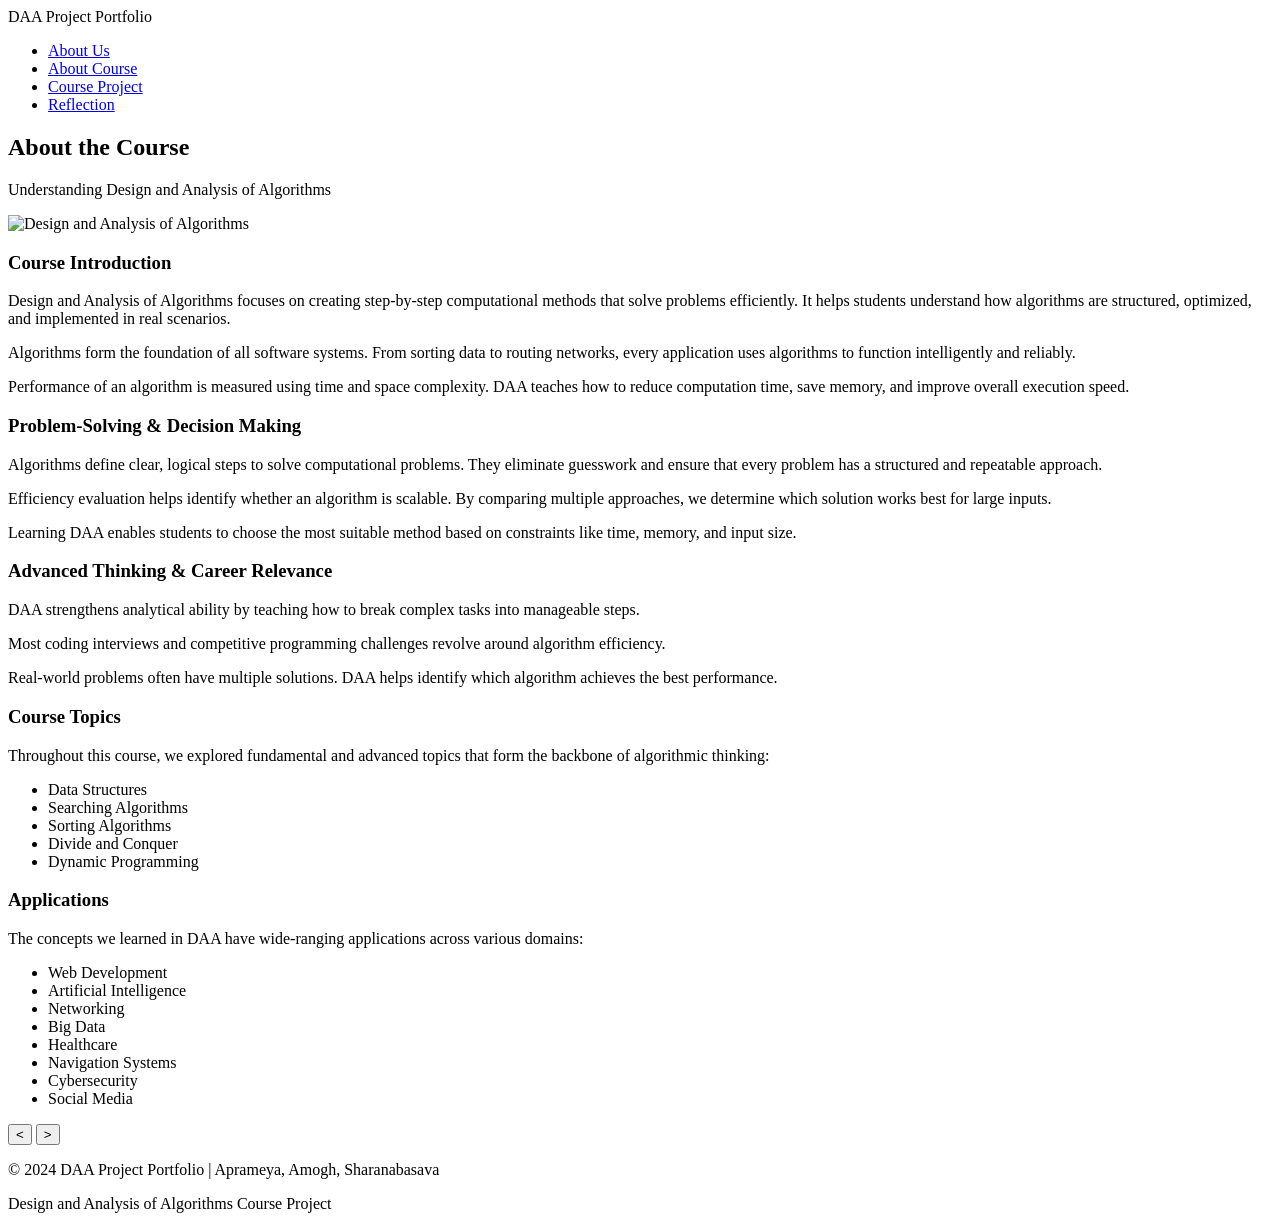
==== course.html @ 10bc1b1a "Add files via upload" ====
<!DOCTYPE html>
<html lang="en">
<head>
    <meta charset="UTF-8">
    <meta name="viewport" content="width=device-width, initial-scale=1.0">
    <title>About Course - DAA Project Portfolio</title>
    <link rel="stylesheet" href="css/style.css">
</head>
<body>
    <!-- Navigation -->
    <nav class="navbar">
        <div class="nav-container">
            <div class="nav-brand">DAA Project Portfolio</div>
            <ul class="nav-menu">
                <li><a href="index.html">About Us</a></li>
                <li><a href="course.html" class="active">About Course</a></li>
                <li><a href="project.html">Course Project</a></li>
                <li><a href="reflection.html">Reflection</a></li>
            </ul>
        </div>
    </nav>

    <!-- Hero Section -->
    <section class="hero hero-small">
        <div class="container">
            <h1 class="fade-in">About the Course</h1>
            <p class="subtitle fade-in">Understanding Design and Analysis of Algorithms</p>
        </div>
    </section>

    <!-- Course Content Section with Image and Slider -->
    <section class="course-content-section">
        <div class="container">
            <div class="course-layout">
                <!-- Left Side: Image -->
                <div class="course-image-container slide-up">
                    <img src="images/course.png" alt="Design and Analysis of Algorithms" class="course-image">
                </div>

                <!-- Right Side: Slider -->
                <div class="course-slider-container slide-up">
                    <div class="slider-wrapper">
                        <!-- Slide 1: Course Introduction -->
                        <div class="slide active">
                            <h3>Course Introduction</h3>
                            <p>Design and Analysis of Algorithms focuses on creating step-by-step computational methods that solve problems efficiently. It helps students understand how algorithms are structured, optimized, and implemented in real scenarios.</p>
                            <p>Algorithms form the foundation of all software systems. From sorting data to routing networks, every application uses algorithms to function intelligently and reliably.</p>
                            <p>Performance of an algorithm is measured using time and space complexity. DAA teaches how to reduce computation time, save memory, and improve overall execution speed.</p>
                        </div>

                        <!-- Slide 2: Problem-Solving & Decision Making -->
                        <div class="slide">
                            <h3>Problem-Solving & Decision Making</h3>
                            <p>Algorithms define clear, logical steps to solve computational problems. They eliminate guesswork and ensure that every problem has a structured and repeatable approach.</p>
                            <p>Efficiency evaluation helps identify whether an algorithm is scalable. By comparing multiple approaches, we determine which solution works best for large inputs.</p>
                            <p>Learning DAA enables students to choose the most suitable method based on constraints like time, memory, and input size.</p>
                        </div>

                        <!-- Slide 3: Advanced Thinking & Career Relevance -->
                        <div class="slide">
                            <h3>Advanced Thinking & Career Relevance</h3>
                            <p>DAA strengthens analytical ability by teaching how to break complex tasks into manageable steps.</p>
                            <p>Most coding interviews and competitive programming challenges revolve around algorithm efficiency.</p>
                            <p>Real-world problems often have multiple solutions. DAA helps identify which algorithm achieves the best performance.</p>
                        </div>

                        <!-- Slide 4: Course Topics -->
                        <div class="slide">
                            <h3>Course Topics</h3>
                            <p>Throughout this course, we explored fundamental and advanced topics that form the backbone of algorithmic thinking:</p>
                            <ul class="topic-list">
                                <li>Data Structures</li>
                                <li>Searching Algorithms</li>
                                <li>Sorting Algorithms</li>
                                <li>Divide and Conquer</li>
                                <li>Dynamic Programming</li>
                            </ul>
                        </div>

                        <!-- Slide 5: Applications -->
                        <div class="slide">
                            <h3>Applications</h3>
                            <p>The concepts we learned in DAA have wide-ranging applications across various domains:</p>
                            <ul class="topic-list">
                                <li>Web Development</li>
                                <li>Artificial Intelligence</li>
                                <li>Networking</li>
                                <li>Big Data</li>
                                <li>Healthcare</li>
                                <li>Navigation Systems</li>
                                <li>Cybersecurity</li>
                                <li>Social Media</li>
                            </ul>
                        </div>
                    </div>

                    <!-- Slider Navigation Dots -->
                    <div class="slider-dots">
                        <span class="dot active" data-slide="0"></span>
                        <span class="dot" data-slide="1"></span>
                        <span class="dot" data-slide="2"></span>
                        <span class="dot" data-slide="3"></span>
                        <span class="dot" data-slide="4"></span>
                    </div>

                    <!-- Slider Arrows -->
                    <button class="slider-arrow prev" aria-label="Previous slide">&lt;</button>
                    <button class="slider-arrow next" aria-label="Next slide">&gt;</button>
                </div>
            </div>
        </div>
    </section>

    <!-- Footer -->
    <footer class="footer">
        <div class="container">
            <p>&copy; 2024 DAA Project Portfolio | Aprameya, Amogh, Sharanabasava</p>
            <p>Design and Analysis of Algorithms Course Project</p>
        </div>
    </footer>

    <script src="js/scroll.js"></script>
    <script src="js/slider.js"></script>
</body>
</html>
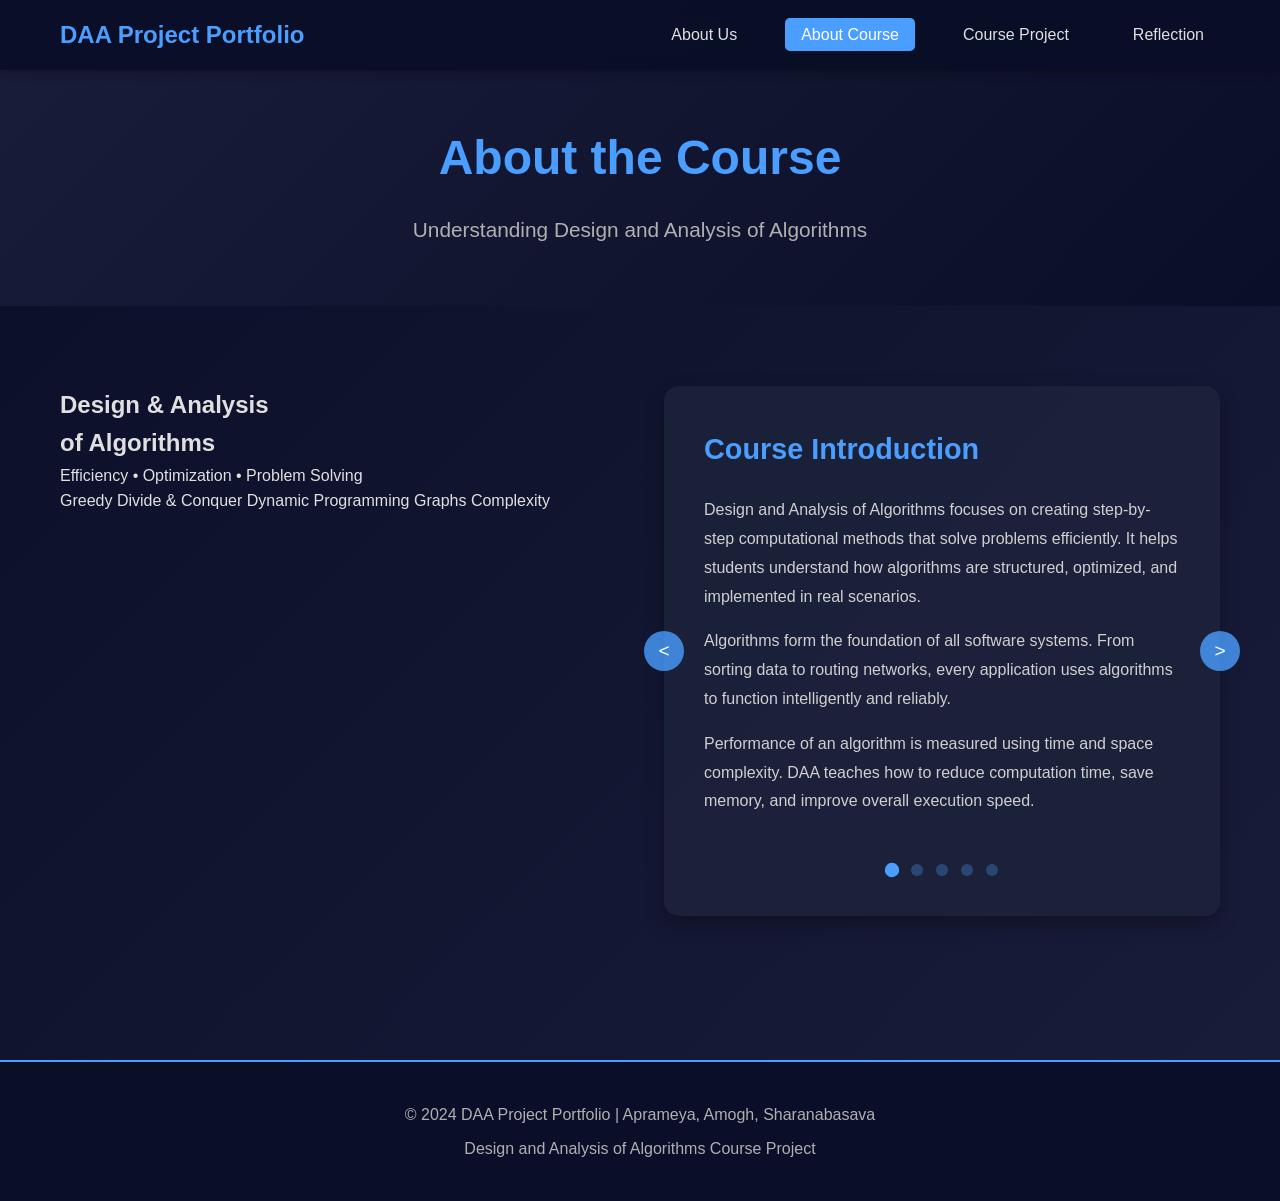
==== commit 7670c155: "Enhance course layout with visual elements Added course visual elements including title, description" ====
--- a/course.html
+++ b/course.html
@@ -34,8 +34,19 @@
             <div class="course-layout">
                 <!-- Left Side: Image -->
                 <div class="course-image-container slide-up">
-                    <img src="images/course.png" alt="Design and Analysis of Algorithms" class="course-image">
-                </div>
+    <div class="course-visual">
+        <h2>Design & Analysis<br>of Algorithms</h2>
+        <p>Efficiency • Optimization • Problem Solving</p>
+
+        <div class="algo-tags">
+            <span>Greedy</span>
+            <span>Divide & Conquer</span>
+            <span>Dynamic Programming</span>
+            <span>Graphs</span>
+            <span>Complexity</span>
+        </div>
+    </div>
+</div>
 
                 <!-- Right Side: Slider -->
                 <div class="course-slider-container slide-up">
@@ -122,4 +133,4 @@
     <script src="js/scroll.js"></script>
     <script src="js/slider.js"></script>
 </body>
-</html>+</html>
--- a/css/style.css
+++ b/css/style.css
@@ -0,0 +1,548 @@
+/* ===================================
+   GLOBAL STYLES
+   =================================== */
+* {
+    margin: 0;
+    padding: 0;
+    box-sizing: border-box;
+}
+
+body {
+    font-family: 'Segoe UI', Tahoma, Geneva, Verdana, sans-serif;
+    background: linear-gradient(135deg, #0a0e27 0%, #1a1d3a 100%);
+    color: #e0e0e0;
+    line-height: 1.6;
+    min-height: 100vh;
+}
+
+.container {
+    max-width: 1200px;
+    margin: 0 auto;
+    padding: 0 20px;
+}
+
+/* ===================================
+   NAVIGATION BAR
+   =================================== */
+.navbar {
+    background: rgba(10, 14, 39, 0.95);
+    backdrop-filter: blur(10px);
+    padding: 1rem 0;
+    position: fixed;
+    width: 100%;
+    top: 0;
+    z-index: 1000;
+    box-shadow: 0 2px 10px rgba(0, 0, 0, 0.3);
+}
+
+.nav-container {
+    max-width: 1200px;
+    margin: 0 auto;
+    padding: 0 20px;
+    display: flex;
+    justify-content: space-between;
+    align-items: center;
+}
+
+.nav-brand {
+    font-size: 1.5rem;
+    font-weight: bold;
+    color: #4a9eff;
+}
+
+.nav-menu {
+    display: flex;
+    list-style: none;
+    gap: 2rem;
+}
+
+.nav-menu a {
+    color: #e0e0e0;
+    text-decoration: none;
+    padding: 0.5rem 1rem;
+    border-radius: 5px;
+    transition: all 0.3s ease;
+}
+
+.nav-menu a:hover,
+.nav-menu a.active {
+    background: #4a9eff;
+    color: #fff;
+}
+
+/* ===================================
+   HERO SECTION
+   =================================== */
+.hero {
+    padding: 150px 0 100px;
+    text-align: center;
+    background: linear-gradient(135deg, #1a1d3a 0%, #0a0e27 100%);
+}
+
+.hero-small {
+    padding: 120px 0 60px;
+}
+
+.hero h1 {
+    font-size: 3rem;
+    margin-bottom: 1rem;
+    color: #4a9eff;
+}
+
+.subtitle {
+    font-size: 1.3rem;
+    color: #b0b0b0;
+}
+
+/* ===================================
+   ANIMATIONS
+   =================================== */
+.fade-in {
+    opacity: 0;
+    animation: fadeIn 1s ease forwards;
+}
+
+@keyframes fadeIn {
+    to {
+        opacity: 1;
+    }
+}
+
+.slide-up {
+    opacity: 0;
+    transform: translateY(30px);
+    transition: all 0.6s ease;
+}
+
+.slide-up.visible {
+    opacity: 1;
+    transform: translateY(0);
+}
+
+/* ===================================
+   SECTIONS
+   =================================== */
+.about-section,
+.timeline-section,
+.content-section,
+.course-content-section {
+    padding: 80px 0;
+}
+
+.section-title {
+    font-size: 2.5rem;
+    text-align: center;
+    margin-bottom: 3rem;
+    color: #4a9eff;
+}
+
+/* ===================================
+   TEAM GRID
+   =================================== */
+.team-grid {
+    display: grid;
+    grid-template-columns: repeat(auto-fit, minmax(300px, 1fr));
+    gap: 2rem;
+    margin-top: 2rem;
+}
+
+.team-card {
+    background: rgba(30, 35, 60, 0.8);
+    padding: 2rem;
+    border-radius: 15px;
+    text-align: center;
+    box-shadow: 0 8px 20px rgba(0, 0, 0, 0.3);
+    transition: all 0.3s ease;
+}
+
+.team-card:hover {
+    transform: translateY(-10px);
+    box-shadow: 0 12px 30px rgba(74, 158, 255, 0.3);
+}
+
+.team-card h3 {
+    font-size: 1.8rem;
+    color: #4a9eff;
+    margin-bottom: 0.5rem;
+}
+
+.team-card p {
+    color: #b0b0b0;
+    margin-bottom: 1rem;
+}
+
+.team-description {
+    font-size: 0.95rem;
+    line-height: 1.6;
+}
+
+/* ===================================
+   TIMELINE
+   =================================== */
+.timeline {
+    position: relative;
+    max-width: 1000px;
+    margin: 0 auto;
+    padding: 2rem 0;
+}
+
+.timeline::before {
+    content: '';
+    position: absolute;
+    width: 2px;
+    background: #4a9eff;
+    top: 0;
+    bottom: 0;
+    left: 50%;
+    transform: translateX(-50%);
+}
+
+.timeline-item {
+    position: relative;
+    width: 50%;
+    padding: 20px 40px;
+    margin-bottom: 50px;
+}
+
+.timeline-item.left {
+    left: 0;
+    text-align: right;
+}
+
+.timeline-item.right {
+    left: 50%;
+    text-align: left;
+}
+
+.timeline-item::before {
+    content: '';
+    position: absolute;
+    width: 20px;
+    height: 20px;
+    background: #4a9eff;
+    border: 3px solid #0a0e27;
+    border-radius: 50%;
+    top: 30px;
+    z-index: 1;
+}
+
+.timeline-item.left::before {
+    right: -10px;
+}
+
+.timeline-item.right::before {
+    left: -10px;
+}
+
+.timeline-content {
+    background: rgba(30, 35, 60, 0.8);
+    padding: 2rem;
+    border-radius: 15px;
+    box-shadow: 0 8px 20px rgba(0, 0, 0, 0.3);
+    transition: all 0.3s ease;
+}
+
+.timeline-content:hover {
+    transform: scale(1.05);
+    box-shadow: 0 12px 30px rgba(74, 158, 255, 0.3);
+}
+
+.timeline-content h3 {
+    color: #4a9eff;
+    margin-bottom: 1rem;
+    font-size: 1.5rem;
+}
+
+/* ===================================
+   CONTENT CARDS
+   =================================== */
+.content-card {
+    background: rgba(30, 35, 60, 0.8);
+    padding: 2.5rem;
+    border-radius: 15px;
+    margin-bottom: 2rem;
+    box-shadow: 0 8px 20px rgba(0, 0, 0, 0.3);
+    transition: all 0.3s ease;
+}
+
+.content-card:hover {
+    transform: translateY(-5px);
+    box-shadow: 0 12px 30px rgba(74, 158, 255, 0.2);
+}
+
+.content-card h2 {
+    color: #4a9eff;
+    margin-bottom: 1.5rem;
+    font-size: 2rem;
+}
+
+.content-card h3 {
+    color: #6ab0ff;
+    margin-top: 1.5rem;
+    margin-bottom: 1rem;
+    font-size: 1.5rem;
+}
+
+.content-card p {
+    margin-bottom: 1rem;
+    line-height: 1.8;
+    color: #d0d0d0;
+}
+
+.content-card ul,
+.content-card ol {
+    margin-left: 2rem;
+    margin-bottom: 1rem;
+    color: #d0d0d0;
+}
+
+.content-card li {
+    margin-bottom: 0.8rem;
+    line-height: 1.7;
+}
+
+.content-card strong {
+    color: #4a9eff;
+}
+
+.content-card pre {
+    background: rgba(10, 14, 39, 0.8);
+    padding: 1.5rem;
+    border-radius: 10px;
+    overflow-x: auto;
+    margin: 1rem 0;
+    border-left: 4px solid #4a9eff;
+}
+
+.content-card code {
+    color: #7dd3fc;
+    font-family: 'Courier New', monospace;
+    font-size: 0.9rem;
+    line-height: 1.6;
+}
+
+/* ===================================
+   COURSE PAGE - IMAGE AND SLIDER LAYOUT
+   =================================== */
+.course-layout {
+    display: grid;
+    grid-template-columns: 1fr 1fr;
+    gap: 3rem;
+    align-items: start;
+}
+
+.course-image-container {
+    position: sticky;
+    top: 100px;
+}
+
+.course-image {
+    width: 100%;
+    border-radius: 15px;
+    box-shadow: 0 8px 20px rgba(0, 0, 0, 0.4);
+}
+
+.course-slider-container {
+    position: relative;
+    background: rgba(30, 35, 60, 0.8);
+    padding: 2.5rem;
+    border-radius: 15px;
+    box-shadow: 0 8px 20px rgba(0, 0, 0, 0.3);
+    min-height: 400px;
+}
+
+/* ===================================
+   SLIDER
+   =================================== */
+.slider-wrapper {
+    position: relative;
+    overflow: hidden;
+}
+
+.slide {
+    display: none;
+    animation: slideIn 0.5s ease;
+}
+
+.slide.active {
+    display: block;
+}
+
+@keyframes slideIn {
+    from {
+        opacity: 0;
+        transform: translateX(20px);
+    }
+    to {
+        opacity: 1;
+        transform: translateX(0);
+    }
+}
+
+.slide h3 {
+    color: #4a9eff;
+    margin-bottom: 1.5rem;
+    font-size: 1.8rem;
+}
+
+.slide p {
+    margin-bottom: 1rem;
+    line-height: 1.8;
+    color: #d0d0d0;
+}
+
+.topic-list {
+    list-style: none;
+    padding-left: 0;
+}
+
+.topic-list li {
+    padding: 0.8rem 0;
+    padding-left: 2rem;
+    position: relative;
+    color: #d0d0d0;
+}
+
+.topic-list li::before {
+    content: '▸';
+    position: absolute;
+    left: 0;
+    color: #4a9eff;
+    font-size: 1.2rem;
+}
+
+/* ===================================
+   SLIDER NAVIGATION
+   =================================== */
+.slider-dots {
+    display: flex;
+    justify-content: center;
+    gap: 0.8rem;
+    margin-top: 2rem;
+}
+
+.dot {
+    width: 12px;
+    height: 12px;
+    border-radius: 50%;
+    background: rgba(74, 158, 255, 0.3);
+    cursor: pointer;
+    transition: all 0.3s ease;
+}
+
+.dot.active,
+.dot:hover {
+    background: #4a9eff;
+    transform: scale(1.2);
+}
+
+.slider-arrow {
+    position: absolute;
+    top: 50%;
+    transform: translateY(-50%);
+    background: rgba(74, 158, 255, 0.8);
+    color: white;
+    border: none;
+    width: 40px;
+    height: 40px;
+    border-radius: 50%;
+    cursor: pointer;
+    font-size: 1.2rem;
+    transition: all 0.3s ease;
+    z-index: 10;
+}
+
+.slider-arrow:hover {
+    background: #4a9eff;
+    transform: translateY(-50%) scale(1.1);
+}
+
+.slider-arrow.prev {
+    left: -20px;
+}
+
+.slider-arrow.next {
+    right: -20px;
+}
+
+/* ===================================
+   FOOTER
+   =================================== */
+.footer {
+    background: rgba(10, 14, 39, 0.95);
+    padding: 2rem 0;
+    text-align: center;
+    margin-top: 4rem;
+    border-top: 2px solid #4a9eff;
+}
+
+.footer p {
+    color: #b0b0b0;
+    margin: 0.5rem 0;
+}
+
+/* ===================================
+   RESPONSIVE DESIGN
+   =================================== */
+@media (max-width: 768px) {
+    .nav-menu {
+        flex-direction: column;
+        gap: 0.5rem;
+    }
+
+    .hero h1 {
+        font-size: 2rem;
+    }
+
+    .subtitle {
+        font-size: 1rem;
+    }
+
+    .team-grid {
+        grid-template-columns: 1fr;
+    }
+
+    .timeline::before {
+        left: 20px;
+    }
+
+    .timeline-item {
+        width: 100%;
+        padding-left: 60px;
+        text-align: left;
+        left: 0 !important;
+    }
+
+    .timeline-item::before {
+        left: 10px !important;
+    }
+
+    .course-layout {
+        grid-template-columns: 1fr;
+    }
+
+    .course-image-container {
+        position: relative;
+        top: 0;
+    }
+
+    .slider-arrow.prev {
+        left: 10px;
+    }
+
+    .slider-arrow.next {
+        right: 10px;
+    }
+
+    .section-title {
+        font-size: 2rem;
+    }
+
+    .content-card {
+        padding: 1.5rem;
+    }
+
+    .content-card h2 {
+        font-size: 1.5rem;
+    }
+}
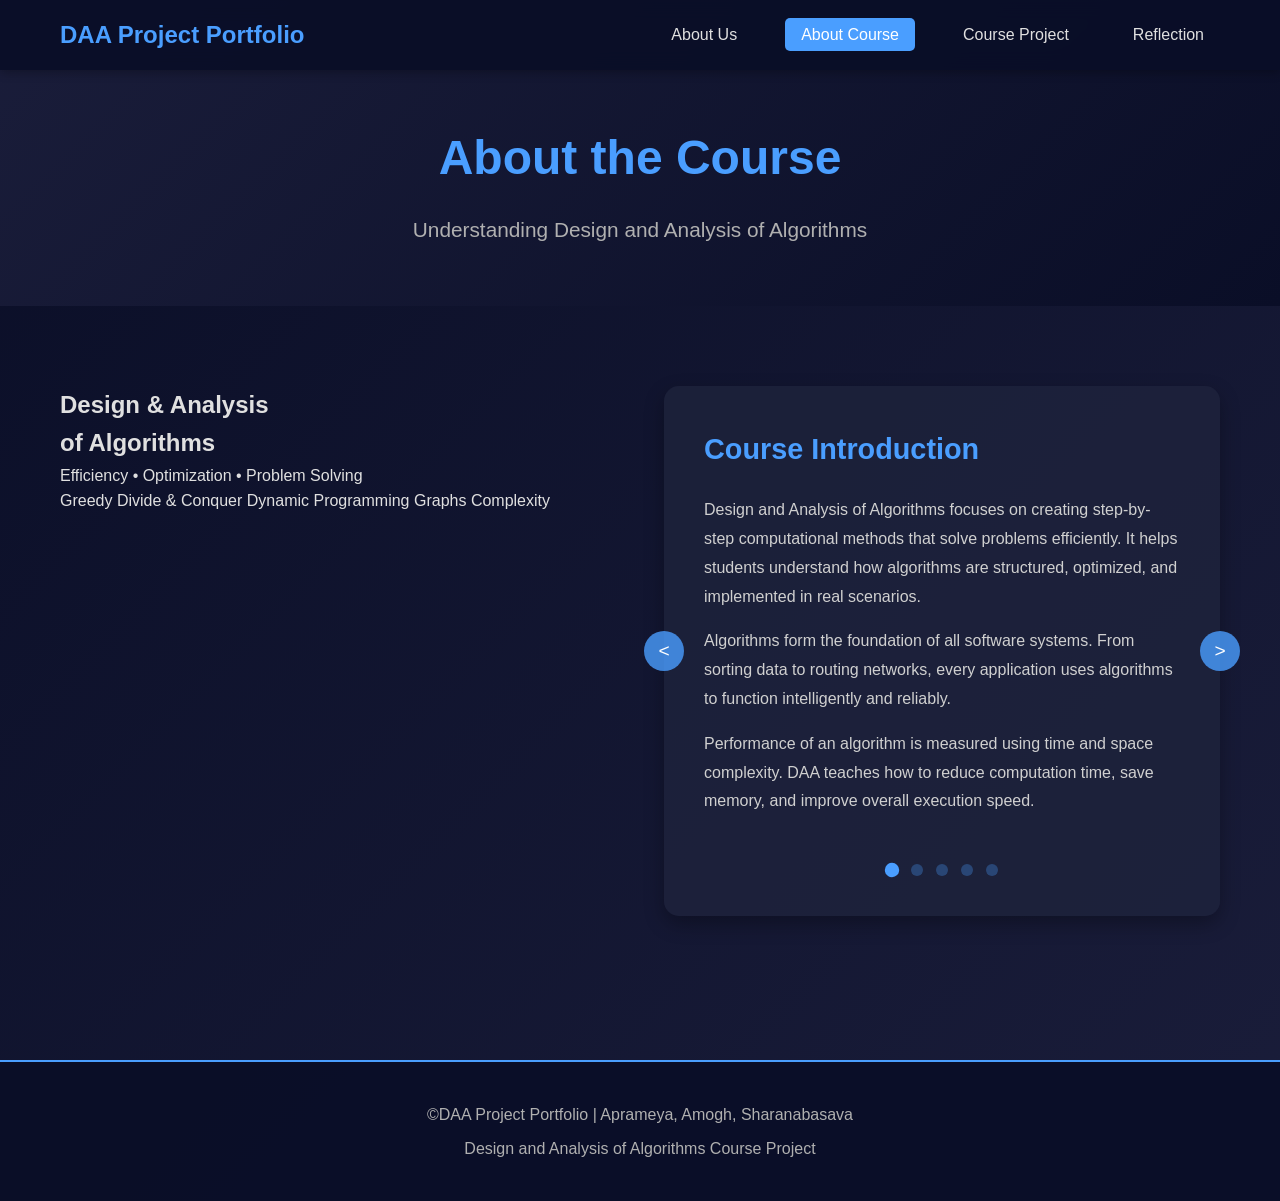
==== commit d8db7654: "Remove year from footer copyright notice" ====
--- a/course.html
+++ b/course.html
@@ -125,7 +125,7 @@
     <!-- Footer -->
     <footer class="footer">
         <div class="container">
-            <p>&copy; 2024 DAA Project Portfolio | Aprameya, Amogh, Sharanabasava</p>
+            <p>&copy;DAA Project Portfolio | Aprameya, Amogh, Sharanabasava</p>
             <p>Design and Analysis of Algorithms Course Project</p>
         </div>
     </footer>
